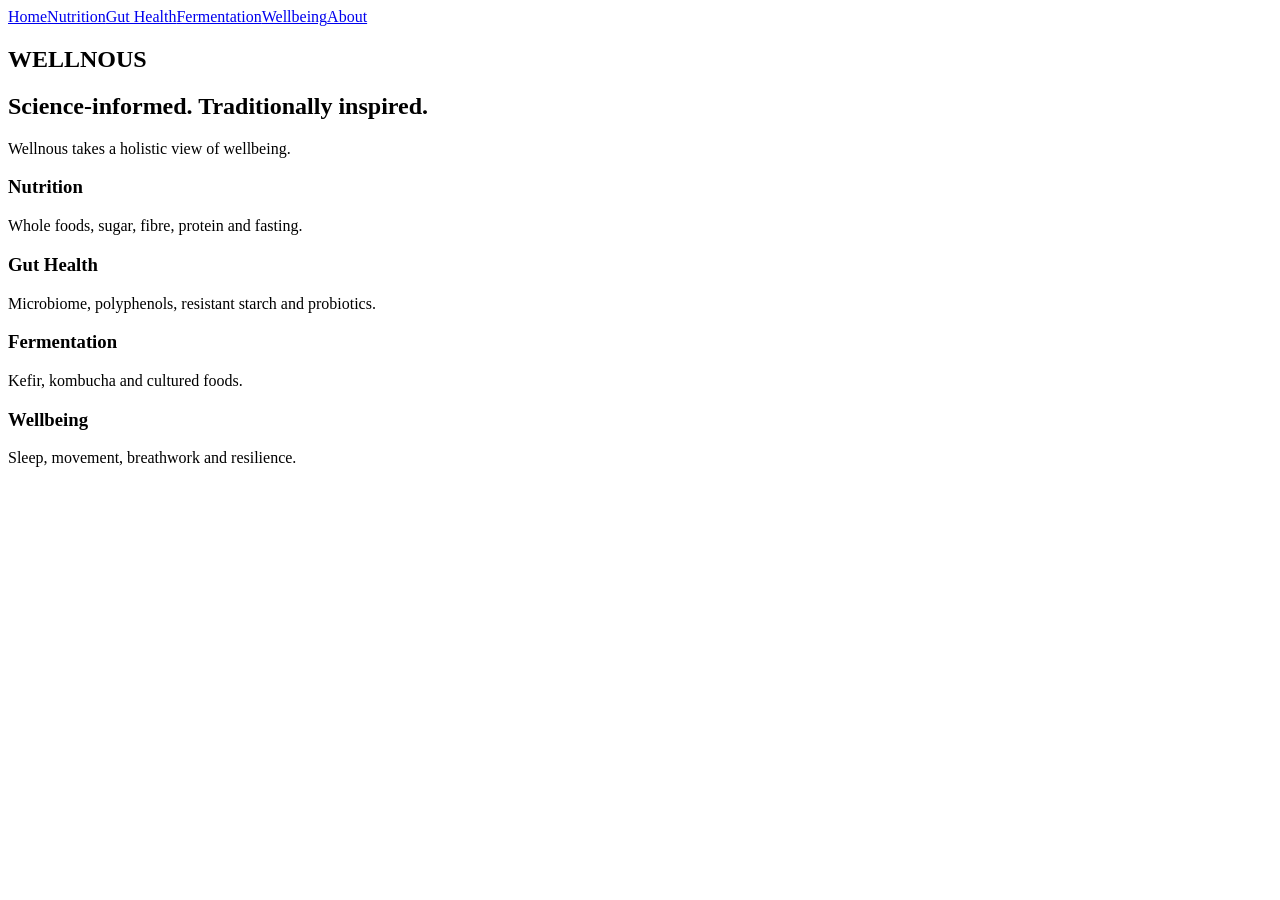
==== index.html @ 92169bc8 "Add files via upload" ====
<!doctype html><html><head><title>Wellnous</title><link rel="stylesheet" href="css/style.css"></head><body><header><nav><a href=index.html>Home</a><a href=nutrition.html>Nutrition</a><a href=gut-health.html>Gut Health</a><a href=fermentation.html>Fermentation</a><a href=wellbeing.html>Wellbeing</a><a href=about.html>About</a></nav></header><section class=hero><h1>WELLNOUS</h1><h2 class=tag>Science-informed. Traditionally inspired.</h2><p>Wellnous takes a holistic view of wellbeing.</p></section><section><div class=cards><div class=card><h3>Nutrition</h3><p>Whole foods, sugar, fibre, protein and fasting.</p></div><div class=card><h3>Gut Health</h3><p>Microbiome, polyphenols, resistant starch and probiotics.</p></div><div class=card><h3>Fermentation</h3><p>Kefir, kombucha and cultured foods.</p></div><div class=card><h3>Wellbeing</h3><p>Sleep, movement, breathwork and resilience.</p></div></div></section></body></html>
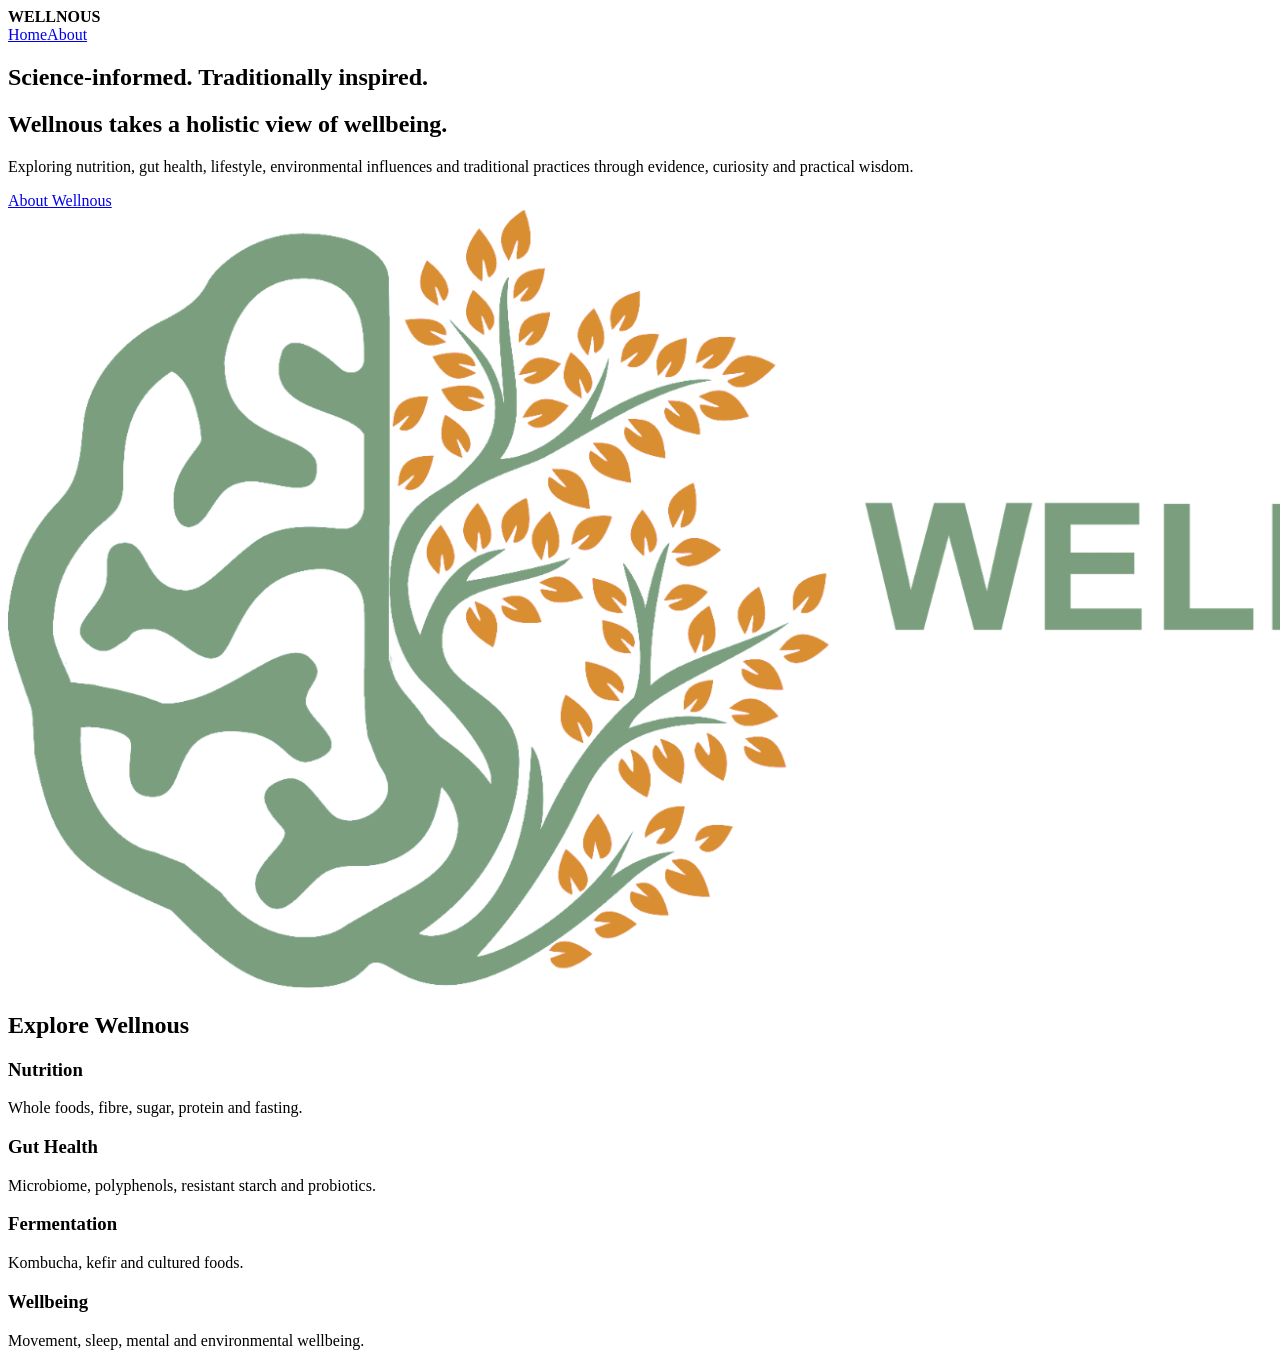
==== commit f228732c: "Add files via upload" ====
--- a/index.html
+++ b/index.html
@@ -1 +1 @@
-<!doctype html><html><head><title>Wellnous</title><link rel="stylesheet" href="css/style.css"></head><body><header><nav><a href=index.html>Home</a><a href=nutrition.html>Nutrition</a><a href=gut-health.html>Gut Health</a><a href=fermentation.html>Fermentation</a><a href=wellbeing.html>Wellbeing</a><a href=about.html>About</a></nav></header><section class=hero><h1>WELLNOUS</h1><h2 class=tag>Science-informed. Traditionally inspired.</h2><p>Wellnous takes a holistic view of wellbeing.</p></section><section><div class=cards><div class=card><h3>Nutrition</h3><p>Whole foods, sugar, fibre, protein and fasting.</p></div><div class=card><h3>Gut Health</h3><p>Microbiome, polyphenols, resistant starch and probiotics.</p></div><div class=card><h3>Fermentation</h3><p>Kefir, kombucha and cultured foods.</p></div><div class=card><h3>Wellbeing</h3><p>Sleep, movement, breathwork and resilience.</p></div></div></section></body></html>+<!doctype html><html><head><meta charset="utf-8"><meta name="viewport" content="width=device-width,initial-scale=1"><title>Wellnous</title><link rel="stylesheet" href="css/style.css"></head><body><header><div class="nav"><strong>WELLNOUS</strong><div class="links"><a href="index.html">Home</a><a href="about.html">About</a></div></div></header><section class="hero"><div><h1>Science-informed. Traditionally inspired.</h1><h2>Wellnous takes a holistic view of wellbeing.</h2><p>Exploring nutrition, gut health, lifestyle, environmental influences and traditional practices through evidence, curiosity and practical wisdom.</p><a class="btn" href="about.html">About Wellnous</a></div><div><img src="logo.png"></div></section><section class="section"><h2>Explore Wellnous</h2><div class="cards"><div class="card"><h3>Nutrition</h3><p>Whole foods, fibre, sugar, protein and fasting.</p></div><div class="card"><h3>Gut Health</h3><p>Microbiome, polyphenols, resistant starch and probiotics.</p></div><div class="card"><h3>Fermentation</h3><p>Kombucha, kefir and cultured foods.</p></div><div class="card"><h3>Wellbeing</h3><p>Movement, sleep, mental and environmental wellbeing.</p></div></div></section></body></html>
